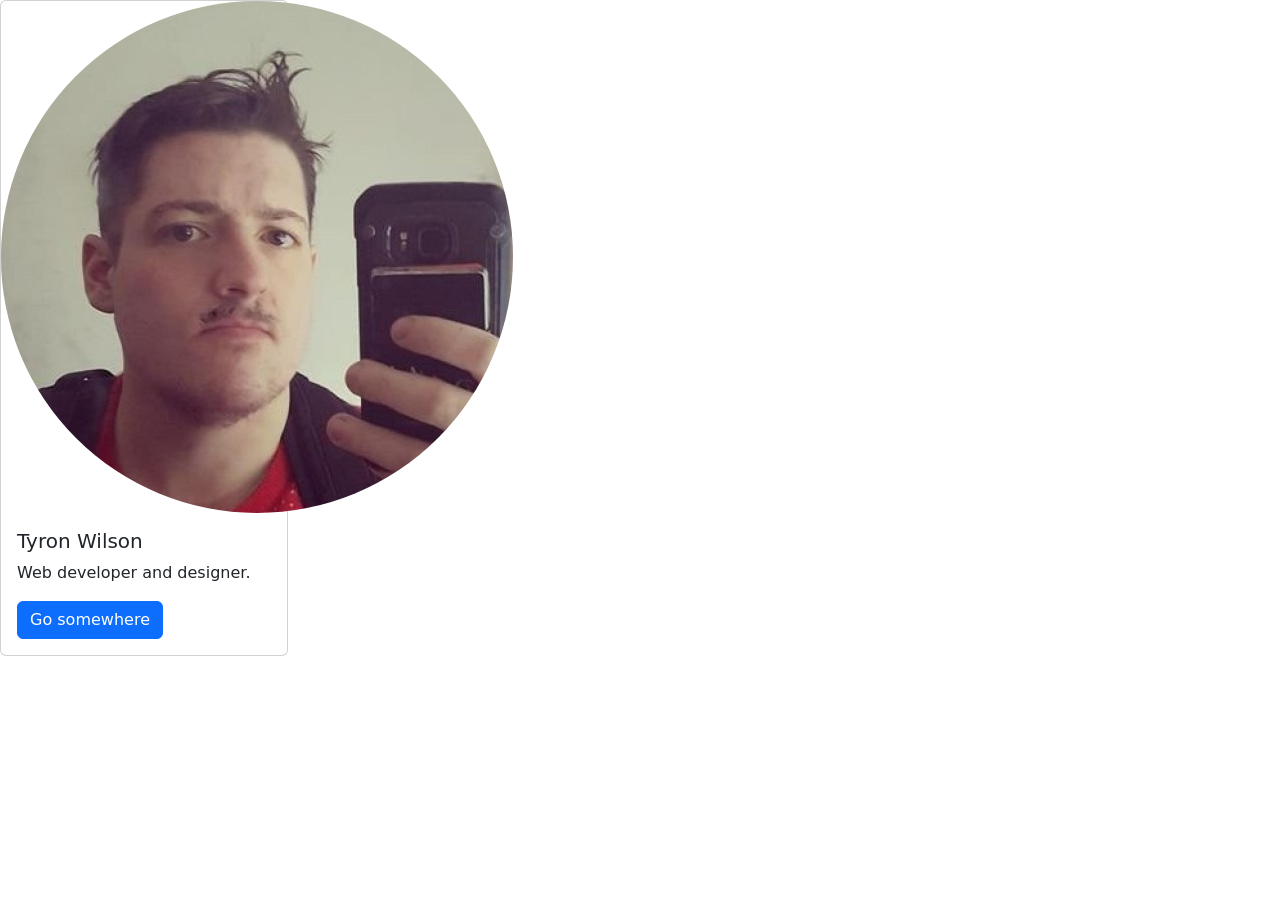
==== repo.html @ 2dc5167b "Add repo image" ====
<!DOCTYPE html>
<html lang="en">
<head>
    <meta charset="UTF-8">
    <meta name="viewport" content="width=device-width, initial-scale=1.0">
    <title>Contact</title>
        <!-- Bootstrap CSS Link -->
        <link href="https://cdn.jsdelivr.net/npm/bootstrap@5.3.3/dist/css/bootstrap.min.css" rel="stylesheet"
        integrity="sha384-QWTKZyjpPEjISv5WaRU9OFeRpok6YctnYmDr5pNlyT2bRjXh0JMhjY6hW+ALEwIH" crossorigin="anonymous">
</head>
<body>
    <div class="card mb-4" style="width: 18rem;" justify-content-center>
        <img class="rounded-circle mx-auto" src="assets/images/TW.jpeg" alt="Tyron" border-radius: 50%;>
        <div class="card-body">
          <h5 class="card-title">Tyron Wilson</h5>
          <p class="card-text">Web developer and designer.</p>
          <a href="#" class="btn btn-primary">Go somewhere</a>
        </div>
      </div>
    </div>
</body>
    <!-- Bootstrap JS Script-->
    <script src="https://cdn.jsdelivr.net/npm/bootstrap@5.3.3/dist/js/bootstrap.bundle.min.js"
        integrity="sha384-YvpcrYf0tY3lHB60NNkmXc5s9fDVZLESaAA55NDzOxhy9GkcIdslK1eN7N6jIeHz"
        crossorigin="anonymous"></script>
</html>
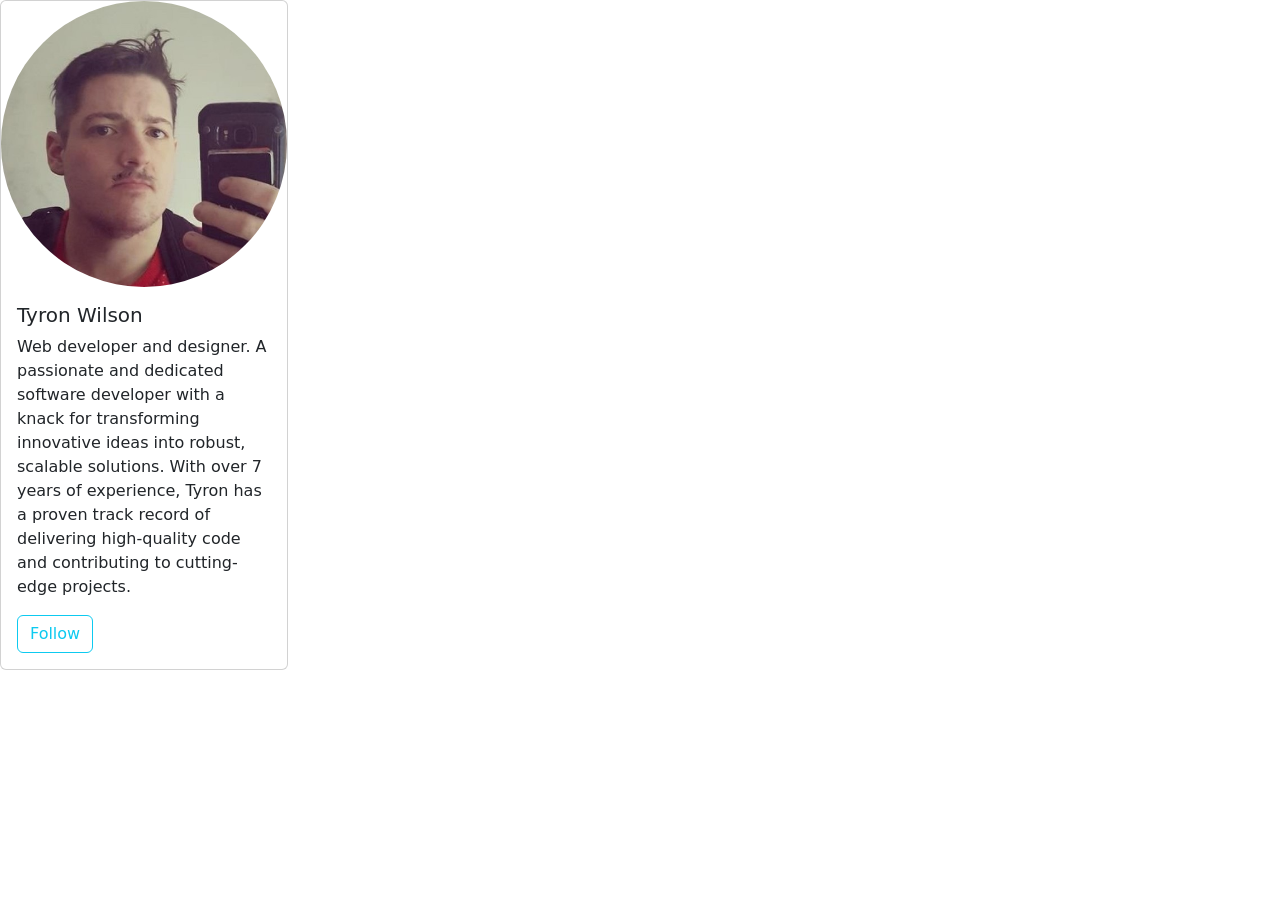
==== commit 564939fd: "Format portfolio cards" ====
--- a/repo.html
+++ b/repo.html
@@ -10,11 +10,14 @@
 </head>
 <body>
     <div class="card mb-4" style="width: 18rem;" justify-content-center>
-        <img class="rounded-circle mx-auto" src="assets/images/TW.jpeg" alt="Tyron" border-radius: 50%;>
+        <img class="rounded-circle mx-auto" src="assets/images/TW.jpeg" alt="Tyron" style="max-width: 100%; height: auto;">
         <div class="card-body">
           <h5 class="card-title">Tyron Wilson</h5>
-          <p class="card-text">Web developer and designer.</p>
-          <a href="#" class="btn btn-primary">Go somewhere</a>
+          <p class="card-text">Web developer and designer.
+
+            A passionate and dedicated software developer with a knack for transforming innovative ideas into robust, scalable solutions. With over 7 years of experience, Tyron has a proven track record of delivering high-quality code and contributing to cutting-edge projects.
+          </p>
+          <a href="#" class="btn btn-outline-info">Follow</a>
         </div>
       </div>
     </div>
